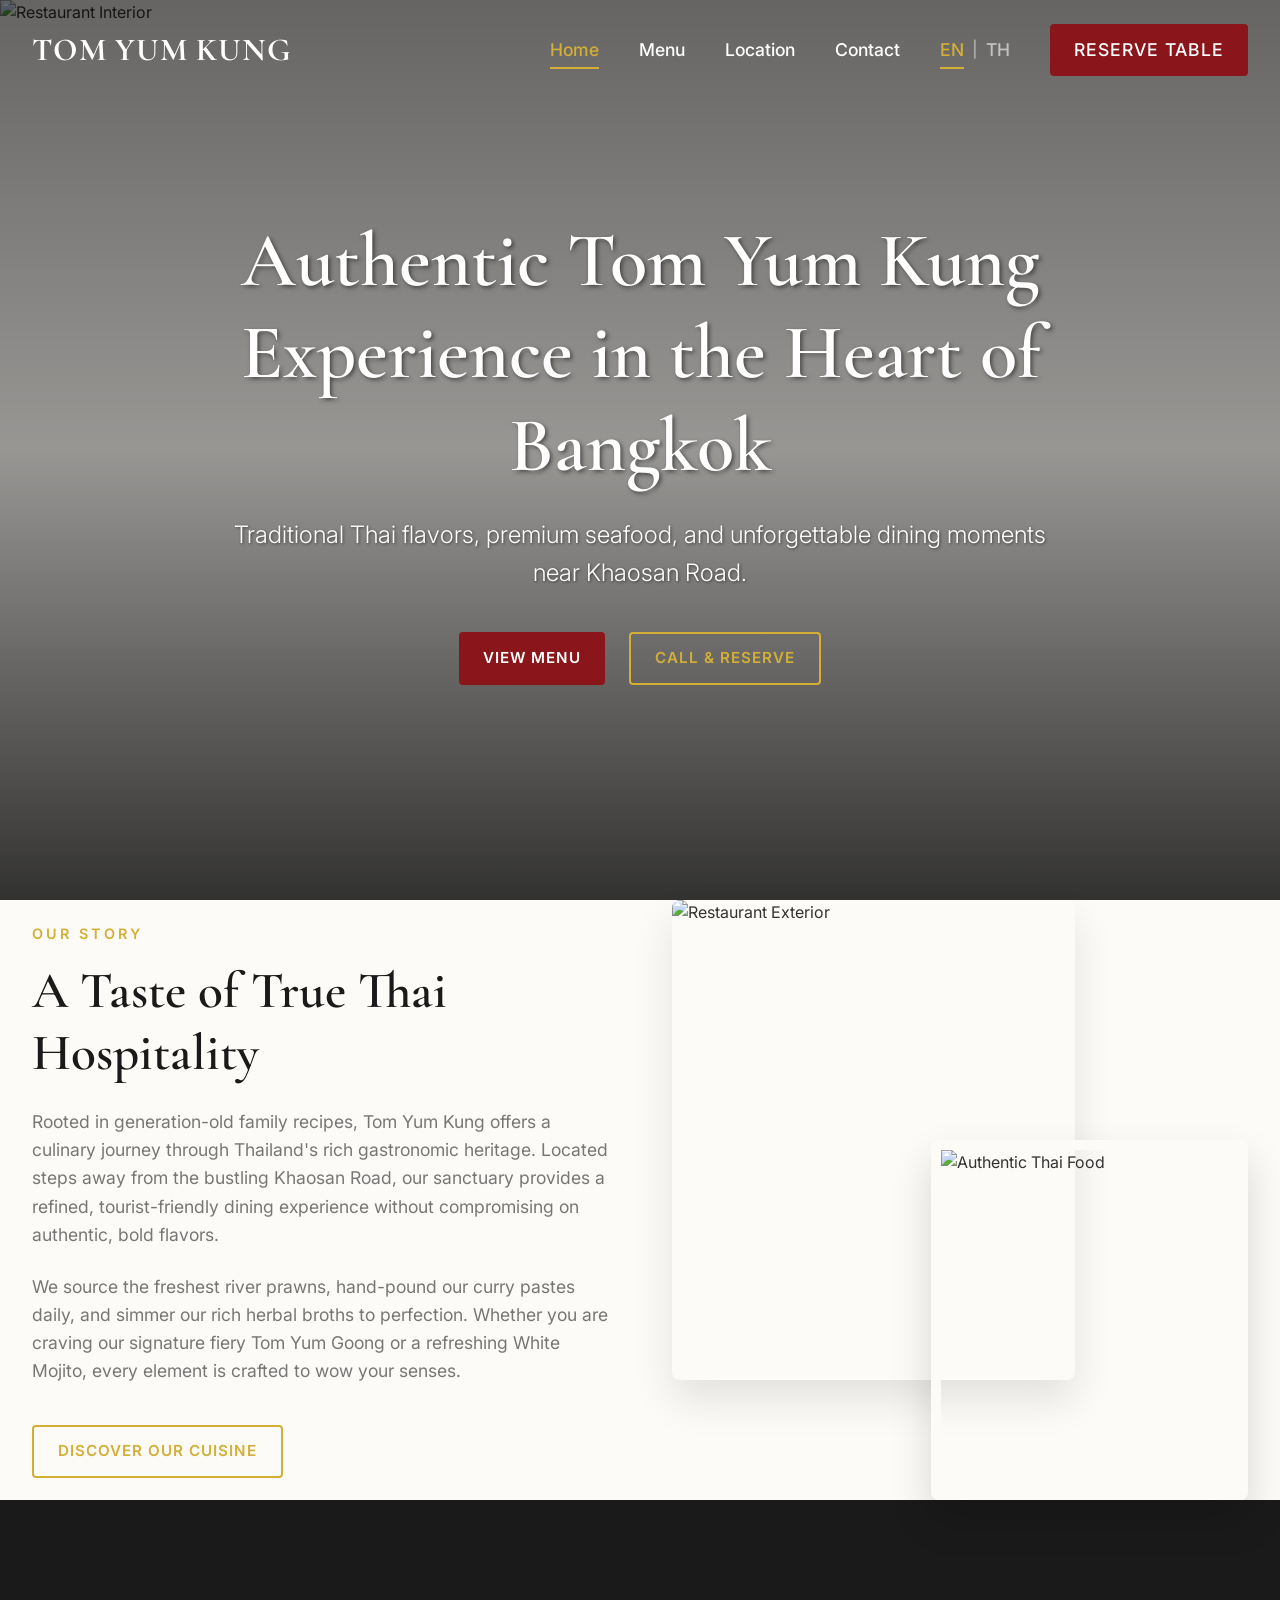
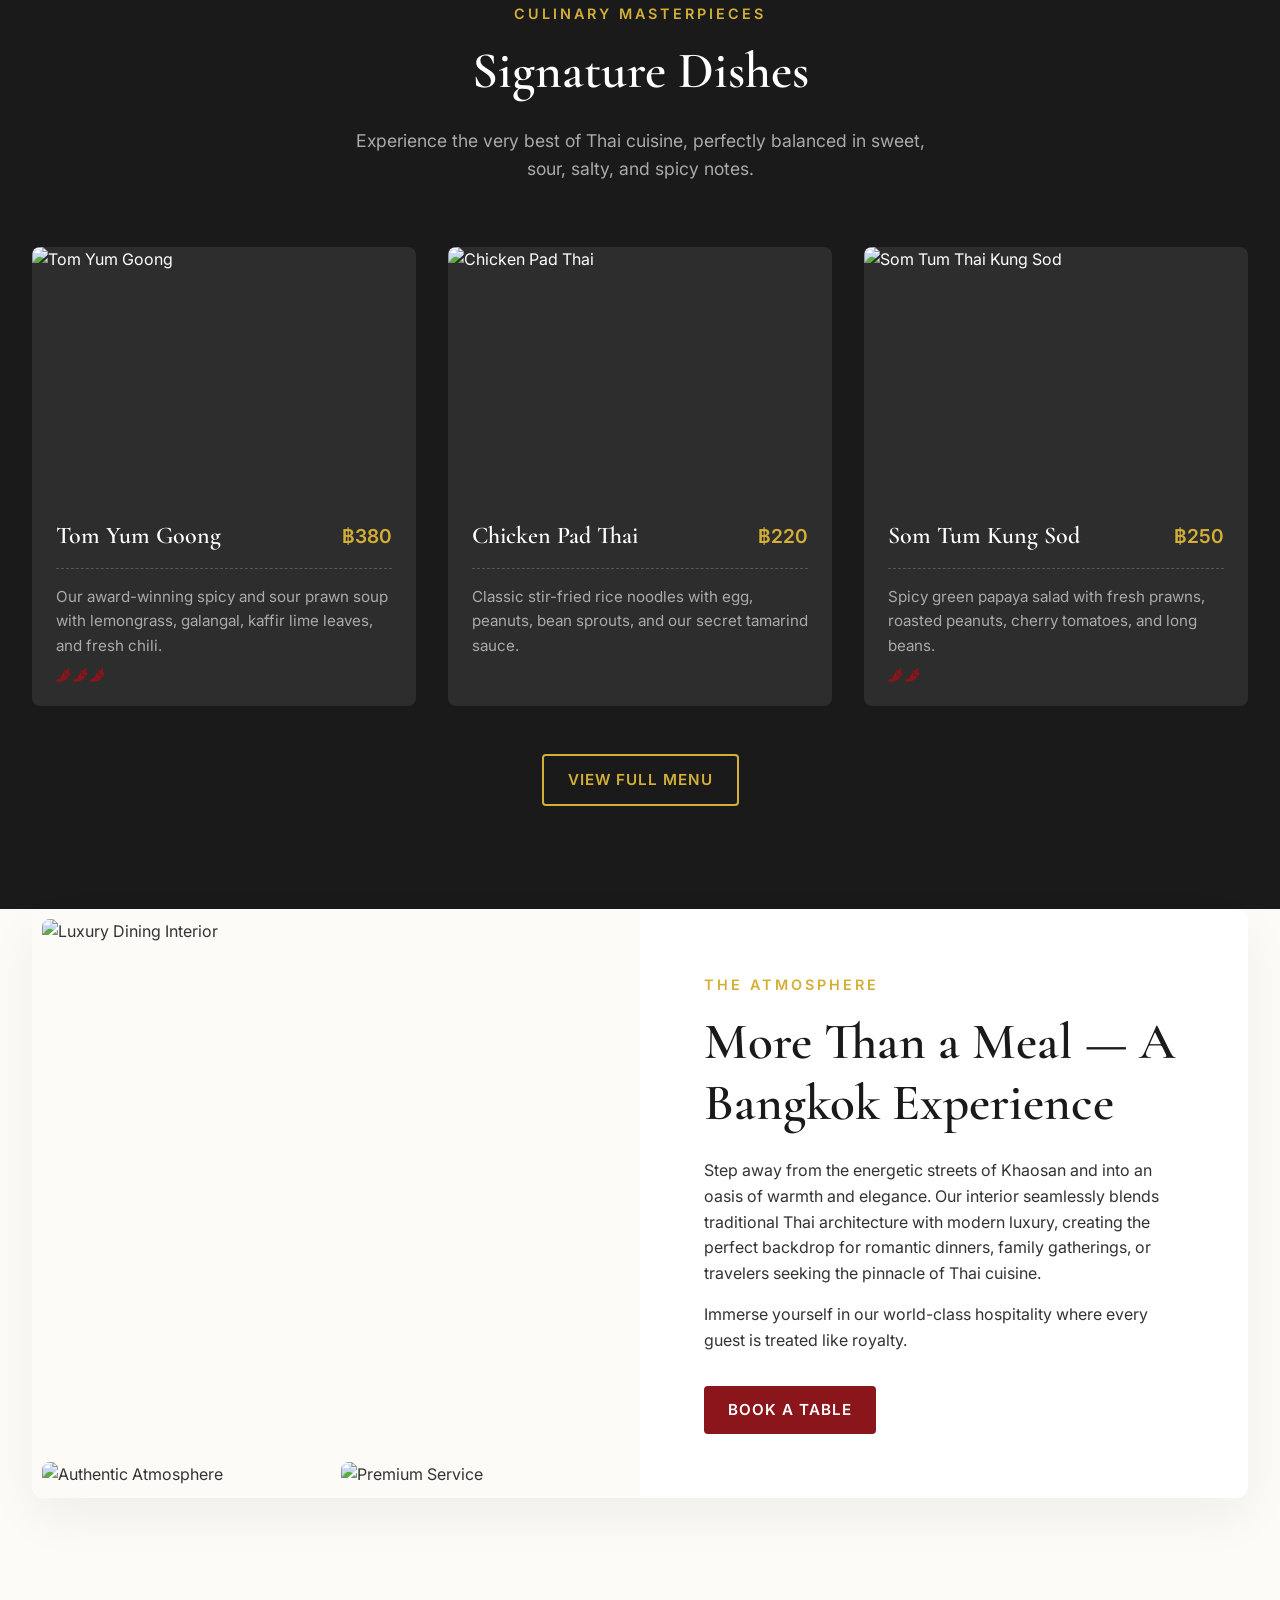
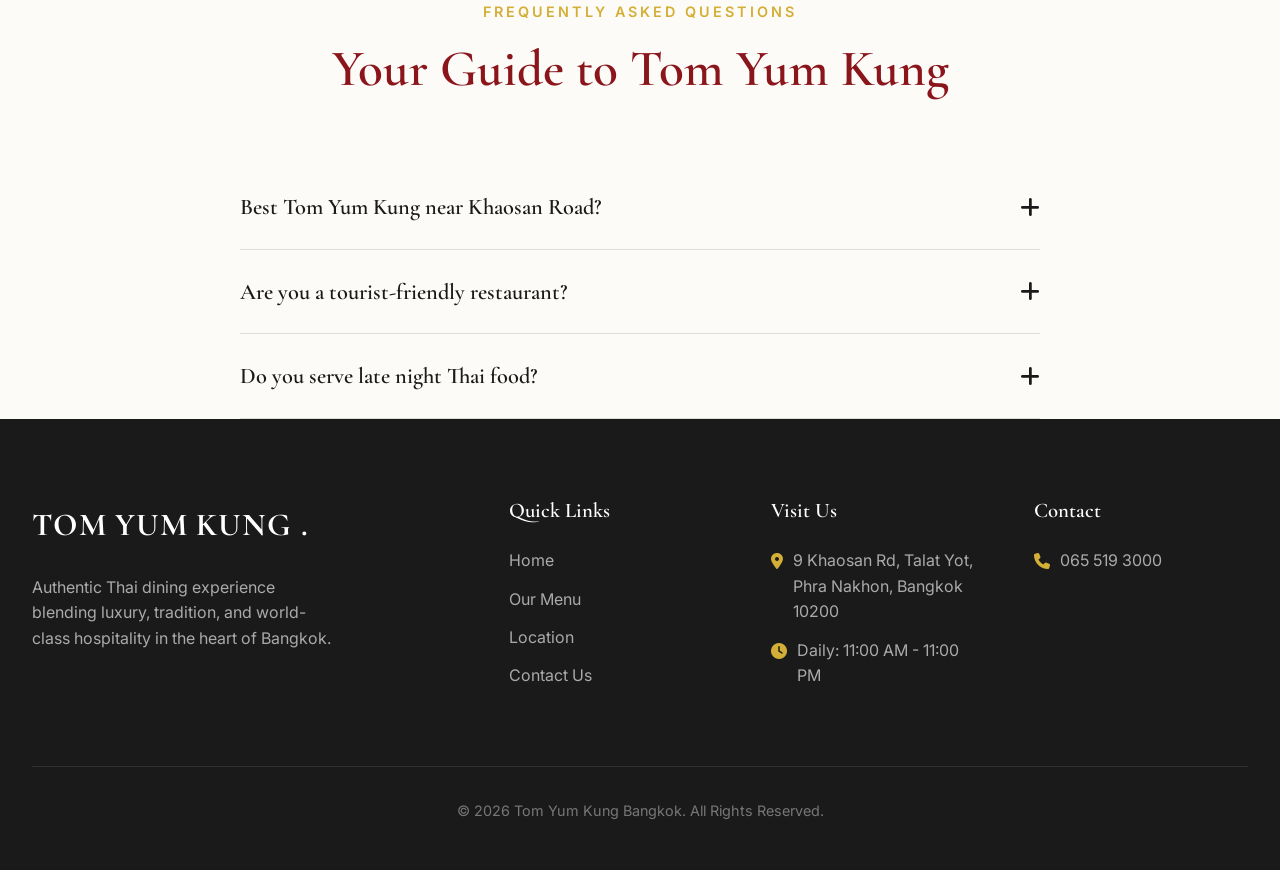
==== index.html @ 4aab727b "initial" ====
<!DOCTYPE html>
<html lang="en">

<head>
    <meta charset="UTF-8">
    <meta name="viewport" content="width=device-width, initial-scale=1.0">
    <title>Tom Yum Kung Bangkok | Authentic Thai Restaurant near Khaosan</title>

    <!-- SEO Meta Tags -->
    <meta name="description"
        content="Experience authentic Thai flavors, premium seafood, and unforgettable dining moments near Khaosan Road, Bangkok. Best Tom Yum Goong in the heart of the city.">
    <meta name="keywords"
        content="Tom Yum Kung, Thai restaurant, Khaosan Road, Bangkok dining, authentic Thai food, best Tom Yum soup, seafood restaurant Bangkok">
    <meta name="robots" content="index, follow">
    <link rel="canonical" href="https://tomyumkungbkk.com/">
    <link rel="alternate" hreflang="en" href="https://tomyumkungbkk.com/">
    <link rel="alternate" hreflang="th" href="https://tomyumkungbkk.com/th/">

    <!-- Open Graph Tags -->
    <meta property="og:title" content="Tom Yum Kung Bangkok | Authentic Thai Restaurant">
    <meta property="og:description"
        content="Traditional Thai flavors, premium seafood, and unforgettable dining moments near Khaosan Road.">
    <meta property="og:image"
        content="https://lh3.googleusercontent.com/gps-cs-s/APNQkAHY_BfcWSvx93effyZ-B5PFhx2uvMvtOytfC3iRCrjEWQWByF5vflPIwme6Ix5ZtMrBzGhJlByK2JXlKp0eoeG_Rx7WUen8Ckbr65H9xZ_6yvJjwzKOYEb6kdPGj8kAHxi8otur9A=w800-h600">
    <meta property="og:url" content="https://tomyumkungbkk.com/">
    <meta property="og:type" content="restaurant.restaurant">

    <!-- Fonts -->
    <link rel="preconnect" href="https://fonts.googleapis.com">
    <link rel="preconnect" href="https://fonts.gstatic.com" crossorigin>
    <link
        href="https://fonts.googleapis.com/css2?family=Cormorant+Garamond:wght@400;600;700&family=Inter:wght@300;400;500;600&display=swap"
        rel="stylesheet">

    <!-- Font Awesome -->
    <link rel="stylesheet" href="https://cdnjs.cloudflare.com/ajax/libs/font-awesome/6.4.0/css/all.min.css">

    <!-- CSS -->
    <link rel="stylesheet" href="style.css">

    <!-- JSON-LD Schema Markup -->
    <script type="application/ld+json">
    {
      "@context": "https://schema.org",
      "@type": "Restaurant",
      "name": "Tom Yum Kung Bangkok",
      "image": "https://lh3.googleusercontent.com/gps-cs-s/APNQkAHY_BfcWSvx93effyZ-B5PFhx2uvMvtOytfC3iRCrjEWQWByF5vflPIwme6Ix5ZtMrBzGhJlByK2JXlKp0eoeG_Rx7WUen8Ckbr65H9xZ_6yvJjwzKOYEb6kdPGj8kAHxi8otur9A=w800-h600",
      "@id": "https://tomyumkungbkk.com",
      "url": "https://tomyumkungbkk.com",
      "telephone": "0655193000",
      "address": {
        "@type": "PostalAddress",
        "streetAddress": "9 Khaosan Rd, Talat Yot",
        "addressLocality": "Phra Nakhon",
        "addressRegion": "Bangkok",
        "postalCode": "10200",
        "addressCountry": "TH"
      },
      "geo": {
        "@type": "GeoCoordinates",
        "latitude": 13.7588,
        "longitude": 100.4973
      },
      "openingHoursSpecification": {
        "@type": "OpeningHoursSpecification",
        "dayOfWeek": [
          "Monday", "Tuesday", "Wednesday", "Thursday", "Friday", "Saturday", "Sunday"
        ],
        "opens": "11:00",
        "closes": "23:00"
      },
      "menu": "https://tomyumkungbkk.com/menu.html",
      "servesCuisine": "Thai",
      "priceRange": "$$"
    }
    </script>
</head>

<body>

    <header>
        <div class="container nav-container">
            <a href="index.html" class="logo">
                TOM YUM KUNG
            </a>

            <nav class="nav-links">
                <a href="index.html" class="active">Home</a>
                <a href="menu.html">Menu</a>
                <a href="location.html">Location</a>
                <a href="contact.html">Contact</a>

                <div class="lang-switcher">
                    <a href="index.html" class="active">EN</a>
                    <span>|</span>
                    <a href="th/index.html">TH</a>
                </div>

                <a href="contact.html" class="btn btn-primary">Reserve Table</a>
            </nav>

            <button class="hamburger" aria-label="Menu">
                <span></span>
                <span></span>
                <span></span>
            </button>
        </div>
    </header>

    <main>
        <!-- Hero Section -->
        <section class="hero">
            <div class="hero-bg">

                <img src="https://lh3.googleusercontent.com/gps-cs-s/APNQkAF5dA8XAdF2LeiqJli_T01XKoDEuQOEzK5LX2D9APBM_XZx88RUy1uAjtkHr7yxowzIC-_PkKWIHTIB-wvxYAMKtz9FRegUC735QvVk1SkqPoxbr0ssq5NGXjYPOCnAXUgGq_wfhpfDvMKn=s676-k-no"
                    alt="Restaurant Interior">
                <!-- <video autoplay muted loop playsinline>
                    <source
                        src="https://rr3---sn-2o4wg5-5q.googlevideo.com/videoplayback?expire=1776962876&ei=HDHqaaOIAdTbp-oPtN-s6Q8&ip=103.166.103.229&id=354cde3553559f19&itag=18&source=picasa&begin=0&requiressl=yes&xpc=Eghoy-b0JXoBAQ==&met=1776955676,&mh=Qj&mm=32&mn=sn-2o4wg5-5q&ms=su&mv=m&mvi=3&pl=24&rms=su,su&sc=yes&susc=ph&app=fife&ic=945&pcm2=yes&mime=video/mp4&vprv=1&prv=1&rqh=1&dur=30.232&lmt=1576746960028458&mt=1776955278&cpn=SB0UygfKzCkRJfJp&sparams=expire,ei,ip,id,itag,source,requiressl,xpc,susc,app,ic,pcm2,mime,vprv,prv,rqh,dur,lmt&sig=AHEqNM4wRQIgIPYaptro2yEqwD64FxT6vhMQCw6GDJtfYTuHkhyxjP4CIQCtzxxVFIguWtxbWMadU7soCedoUBgd5clxJPuyfEYW1g==&lsparams=met,mh,mm,mn,ms,mv,mvi,pl,rms,sc&lsig=APaTxxMwRgIhALBOvxIWKD66F1jFMs9rFNhFK_DD9Obd5xXI1San7nZjAiEA5qYBV5oDRaPphjJJHN0qNFt3zx4g9SAdy019y-QTfNk="
                        type="video/mp4">
                    <img src="https://lh3.googleusercontent.com/gps-cs-s/APNQkAF7d1HnHsdicL--EMY8KLz2ui0laLsf0VmOw7QBeb0x3D720t-rrRfnw6jcpFjiKTaaPZ2Rrq-IzLQlJO1MFIT-xcIoIX1OgfCWC6j8gjXiiTAB7RJ4o8QVOg4b1AaolteygJbiY3phhRTj=s1016-k-no"
                        alt="Restaurant Interior">
                </video> -->
            </div>

            <div class="hero-content">
                <h1>Authentic Tom Yum Kung Experience in the Heart of Bangkok</h1>
                <p>Traditional Thai flavors, premium seafood, and unforgettable dining moments near Khaosan Road.</p>
                <div class="hero-btns">
                    <a href="menu.html" class="btn btn-primary">View Menu</a>
                    <a href="contact.html" class="btn btn-outline">Call & Reserve</a>
                </div>
            </div>
        </section>

        <!-- About Section -->
        <section class="container">
            <div class="about-grid fade-in-scroll">
                <div class="about-content">
                    <span class="subtitle">Our Story</span>
                    <h2>A Taste of True Thai Hospitality</h2>
                    <p>Rooted in generation-old family recipes, Tom Yum Kung offers a culinary journey through
                        Thailand's rich gastronomic heritage. Located steps away from the bustling Khaosan Road, our
                        sanctuary provides a refined, tourist-friendly dining experience without compromising on
                        authentic, bold flavors.</p>
                    <p>We source the freshest river prawns, hand-pound our curry pastes daily, and simmer our rich
                        herbal broths to perfection. Whether you are craving our signature fiery Tom Yum Goong or a
                        refreshing White Mojito, every element is crafted to wow your senses.</p>
                    <a href="menu.html" class="btn btn-outline" style="margin-top: 1rem;">Discover Our Cuisine</a>
                </div>
                <div class="about-images">
                    <img src="https://lh3.googleusercontent.com/gps-cs-s/APNQkAHY_BfcWSvx93effyZ-B5PFhx2uvMvtOytfC3iRCrjEWQWByF5vflPIwme6Ix5ZtMrBzGhJlByK2JXlKp0eoeG_Rx7WUen8Ckbr65H9xZ_6yvJjwzKOYEb6kdPGj8kAHxi8otur9A=s800"
                        alt="Restaurant Exterior" class="about-img-1" loading="lazy">
                    <img src="https://lh3.googleusercontent.com/gps-cs-s/APNQkAF3v1AsjE3e4ZjxJYgojlOKNCBNBt6Xu_vaJ16-5W2EtjGA_YjIyAM1pPSiIx8FnLvyWDycbYmk4zxfWi4jP87wMdiYFDx_z7R8HdOzjjz8xby0A8TvnsHz1apVJpgp0FRIl7Zww9aaskj5=s676-k-no"
                        alt="Authentic Thai Food" class="about-img-2" loading="lazy">
                </div>
            </div>
        </section>

        <!-- Signature Dishes -->
        <section class="bg-dark">
            <div class="container">
                <div class="section-header fade-in-scroll">
                    <span class="subtitle">Culinary Masterpieces</span>
                    <h2>Signature Dishes</h2>
                    <p>Experience the very best of Thai cuisine, perfectly balanced in sweet, sour, salty, and spicy
                        notes.</p>
                </div>

                <div class="menu-slider fade-in-scroll">
                    <!-- Dish 1 -->
                    <div class="dish-card">
                        <img src="https://lh3.googleusercontent.com/gps-cs-s/APNQkAGyniSiLU_oSF5fMEqs9p7_RbKM81nndBrYzBq-egpffAJdEW7tn-OTWt_bZS3xEg81oLe2rBO6mp_yvLxk9j4wcJfEZgxyynuNuu04IGJ3YUiNdxnbJLHwwYpyZcMbHYGDJFahyg=w500"
                            alt="Tom Yum Goong" class="dish-img" loading="lazy">
                        <div class="dish-info">
                            <div class="dish-header">
                                <h3 class="dish-title">Tom Yum Goong</h3>
                                <span class="dish-price">฿380</span>
                            </div>
                            <p class="dish-desc">Our award-winning spicy and sour prawn soup with lemongrass, galangal,
                                kaffir lime leaves, and fresh chili.</p>
                            <div class="spice-level">
                                <i class="fa-solid fa-pepper-hot chili"></i>
                                <i class="fa-solid fa-pepper-hot chili"></i>
                                <i class="fa-solid fa-pepper-hot chili"></i>
                            </div>
                        </div>
                    </div>

                    <!-- Dish 2 -->
                    <div class="dish-card">
                        <img src="https://lh3.googleusercontent.com/gpms-cs-s/ABJJf53I7oTZ3tWvnJMs69tqQjfewf_AC9Sth8L40wm6MF3tQqvBLgzQc0VE2YrOIa0ja_J2llAipA3CHARR-x6CM4ktdklmtllamJvr2OYJItj97ob1LtdOmtwGUNuL4l5-gQuv5eX8Ig=w500"
                            alt="Chicken Pad Thai" class="dish-img" loading="lazy">
                        <div class="dish-info">
                            <div class="dish-header">
                                <h3 class="dish-title">Chicken Pad Thai</h3>
                                <span class="dish-price">฿220</span>
                            </div>
                            <p class="dish-desc">Classic stir-fried rice noodles with egg, peanuts, bean sprouts, and
                                our secret tamarind sauce.</p>
                        </div>
                    </div>

                    <!-- Dish 3 -->
                    <div class="dish-card">
                        <img src="https://lh3.googleusercontent.com/gpms-cs-s/ABJJf50JvG-Ls6yTKoeHtdynG_OMfHZfTnPP0KOSjldlESZ-070tOirEDit1cjE7egPSPuxCA_TwFh7HO8IJMjLIYUnTFjFxpuG8Yuufjo053mzN3ek-yeDiWRM5xSotgROMtTCf_VO_=w500"
                            alt="Som Tum Thai Kung Sod" class="dish-img" loading="lazy">
                        <div class="dish-info">
                            <div class="dish-header">
                                <h3 class="dish-title">Som Tum Kung Sod</h3>
                                <span class="dish-price">฿250</span>
                            </div>
                            <p class="dish-desc">Spicy green papaya salad with fresh prawns, roasted peanuts, cherry
                                tomatoes, and long beans.</p>
                            <div class="spice-level">
                                <i class="fa-solid fa-pepper-hot chili"></i>
                                <i class="fa-solid fa-pepper-hot chili"></i>
                            </div>
                        </div>
                    </div>
                </div>

                <div class="text-center" style="margin-top: 3rem; text-align: center;">
                    <a href="menu.html" class="btn btn-outline">View Full Menu</a>
                </div>
            </div>
        </section>

        <!-- Experience Section -->
        <section class="container">
            <div class="experience-grid fade-in-scroll">
                <div class="exp-images">
                    <img src="https://lh3.googleusercontent.com/gps-cs-s/APNQkAGdW4x4q4fgYoSEeCkGKQ8EazCz8ruM22qxezGaOMr79OvgNPbOBzov42mXq41Aar1ytHU22Aer1TzikFj2GM67wvZRMxVDIfEyiW9Lf5JLx6piJhS6CQqZPhfagRvFk5lt_kiT=s580-k-no"
                        alt="Luxury Dining Interior" loading="lazy">
                    <img src="https://lh3.googleusercontent.com/gps-cs-s/APNQkAF4bIzO9szZP1CHqwt30SWXUiYfvzVukSo3d6BMAfCBWCgovD8EuaWTMQVODMJnryhxQtXYGmRaKWD5-XyqubJr7EEChLZ6b36z4gZHHi72PORj7f0ByRBv-ioPvAU98P8tyjni3B2rhJ49=w400"
                        alt="Authentic Atmosphere" loading="lazy">
                    <img src="https://lh3.googleusercontent.com/geougc-cs/AMG9lESi1lS5QIbXrLW2NyLV_ASHbWe_rrW7FmOLpfogSQmahj-L7lklPPX_vDkJDvFWo_GU_JolUQGqEEPlhaRXNGhaVq08hmPs6-69IK-9yYeVzYpYtTI4gO-5pKMuxJ2BWnV-f0Aj4MUI2z8=w500"
                        alt="Premium Service" loading="lazy">
                </div>
                <div class="exp-content">
                    <span class="subtitle">The Atmosphere</span>
                    <h2>More Than a Meal — A Bangkok Experience</h2>
                    <p>Step away from the energetic streets of Khaosan and into an oasis of warmth and elegance. Our
                        interior seamlessly blends traditional Thai architecture with modern luxury, creating the
                        perfect backdrop for romantic dinners, family gatherings, or travelers seeking the pinnacle of
                        Thai cuisine.</p>
                    <p>Immerse yourself in our world-class hospitality where every guest is treated like royalty.</p>
                    <a href="contact.html" class="btn btn-primary"
                        style="align-self: flex-start; margin-top: 1rem;">Book a Table</a>
                </div>
            </div>
        </section>

        <!-- AEO / FAQ Section -->
        <section style="background: var(--bg); padding-bottom: var(--section-padding);">
            <div class="container">
                <div class="section-header fade-in-scroll">
                    <span class="subtitle">Frequently Asked Questions</span>
                    <h2>Your Guide to Tom Yum Kung</h2>
                </div>

                <div class="faq-section fade-in-scroll">
                    <div class="faq-item" itemscope itemprop="mainEntity" itemtype="https://schema.org/Question">
                        <div class="faq-question" itemprop="name">
                            Best Tom Yum Kung near Khaosan Road? <i class="fa-solid fa-plus"></i>
                        </div>
                        <div class="faq-answer" itemscope itemprop="acceptedAnswer"
                            itemtype="https://schema.org/Answer">
                            <div itemprop="text">Tom Yum Kung Bangkok is widely recognized as serving the best, most
                                authentic Tom Yum soup near Khaosan Road. We use fresh river prawns and a secret
                                house-made chili paste.</div>
                        </div>
                    </div>

                    <div class="faq-item" itemscope itemprop="mainEntity" itemtype="https://schema.org/Question">
                        <div class="faq-question" itemprop="name">
                            Are you a tourist-friendly restaurant? <i class="fa-solid fa-plus"></i>
                        </div>
                        <div class="faq-answer" itemscope itemprop="acceptedAnswer"
                            itemtype="https://schema.org/Answer">
                            <div itemprop="text">Absolutely! We pride ourselves on offering a luxury, English-speaking
                                environment. Our menus are in English and Thai, and our staff are well-trained to
                                explain dishes and adjust spice levels to your preference.</div>
                        </div>
                    </div>

                    <div class="faq-item" itemscope itemprop="mainEntity" itemtype="https://schema.org/Question">
                        <div class="faq-question" itemprop="name">
                            Do you serve late night Thai food? <i class="fa-solid fa-plus"></i>
                        </div>
                        <div class="faq-answer" itemscope itemprop="acceptedAnswer"
                            itemtype="https://schema.org/Answer">
                            <div itemprop="text">Yes, we are open until 11:00 PM daily, making us the perfect premium
                                dining spot for late-night cravings after exploring the vibrant nightlife of Khaosan
                                Road.</div>
                        </div>
                    </div>
                </div>
            </div>
        </section>

    </main>

    <footer>
        <div class="container">
            <div class="footer-grid">
                <div class="footer-about">
                    <div class="logo">TOM YUM KUNG<span>.</span></div>
                    <p>Authentic Thai dining experience blending luxury, tradition, and world-class hospitality in the
                        heart of Bangkok.</p>
                </div>

                <div class="footer-links-col">
                    <h3 class="footer-title">Quick Links</h3>
                    <ul class="footer-links">
                        <li><a href="index.html">Home</a></li>
                        <li><a href="menu.html">Our Menu</a></li>
                        <li><a href="location.html">Location</a></li>
                        <li><a href="contact.html">Contact Us</a></li>
                    </ul>
                </div>

                <div class="footer-contact">
                    <h3 class="footer-title">Visit Us</h3>
                    <p><i class="fa-solid fa-location-dot" style="color: var(--accent); margin-top: 5px;"></i> 9 Khaosan
                        Rd, Talat Yot, Phra Nakhon, Bangkok 10200</p>
                    <p><i class="fa-solid fa-clock" style="color: var(--accent); margin-top: 5px;"></i> Daily: 11:00 AM
                        - 11:00 PM</p>
                </div>

                <div class="footer-contact">
                    <h3 class="footer-title">Contact</h3>
                    <p><i class="fa-solid fa-phone" style="color: var(--accent); margin-top: 5px;"></i> <a
                            href="tel:0655193000">065 519 3000</a></p>
                </div>
            </div>

            <div class="footer-bottom">
                <p>&copy; 2026 Tom Yum Kung Bangkok. All Rights Reserved.</p>
            </div>
        </div>
    </footer>

    <script src="script.js"></script>
</body>

</html>
---- style.css ----
:root {
  --primary: #8A151B;
  /* Deep Red */
  --primary-dark: #610d12;
  --accent: #D4AF37;
  /* Gold */
  --accent-light: #F1D570;
  --secondary: #E67E22;
  /* Warm orange */
  --dark: #1A1A1A;
  /* Dark charcoal */
  --dark-light: #2D2D2D;
  --light: #FFFFFF;
  --bg: #FDFBF7;
  /* Warm off-white */
  --text: #333333;
  --text-light: #777777;

  --font-heading: 'Cormorant Garamond', serif;
  --font-body: 'Outfit', 'Inter', sans-serif;

  --transition: all 0.3s cubic-bezier(0.25, 0.8, 0.25, 1);
  --section-padding: clamp(4rem, 8vw, 8rem) 0;
}

* {
  margin: 0;
  padding: 0;
  box-sizing: border-box;
}

html {
  scroll-behavior: smooth;
  font-size: 16px;
}

body {
  font-family: var(--font-body);
  color: var(--text);
  background-color: var(--bg);
  line-height: 1.6;
  overflow-x: hidden;
}

/* Typography */
h1,
h2,
h3,
h4,
h5,
h6 {
  font-family: var(--font-heading);
  color: var(--dark);
  font-weight: 600;
  line-height: 1.2;
}

h1 {
  font-size: clamp(3rem, 6vw, 5.5rem);
}

h2 {
  font-size: clamp(2.5rem, 4vw, 4rem);
  margin-bottom: 1.5rem;
  position: relative;
}

h3 {
  font-size: clamp(1.8rem, 3vw, 2.5rem);
}

p {
  margin-bottom: 1rem;
}

a {
  text-decoration: none;
  color: inherit;
}

img {
  max-width: 100%;
  height: auto;
  display: block;
}

/* Layout */
.container {
  width: 100%;
  max-width: 1400px;
  margin: 0 auto;
  padding: 0 2rem;
}

section {
  padding: var(--section-padding);
}

/* Header & Nav */
header {
  position: fixed;
  top: 0;
  left: 0;
  width: 100%;
  z-index: 1000;
  transition: var(--transition);
  background: transparent;
  padding: 1.5rem 0;
}

header.scrolled {
  background: rgba(26, 26, 26, 0.95);
  backdrop-filter: blur(10px);
  padding: 1rem 0;
  box-shadow: 0 4px 30px rgba(0, 0, 0, 0.1);
}

.nav-container {
  display: flex;
  justify-content: space-between;
  align-items: center;
}

.logo {
  font-family: var(--font-heading);
  font-size: 2rem;
  color: var(--light);
  font-weight: 700;
  letter-spacing: 1px;
  display: flex;
  align-items: center;
  gap: 10px;
}

.nav-links {
  display: flex;
  gap: 2.5rem;
  align-items: center;
}

.nav-links a {
  color: var(--light);
  font-weight: 500;
  font-size: 1.1rem;
  transition: var(--transition);
  position: relative;
}

.nav-links a:not(.btn)::after {
  content: '';
  position: absolute;
  width: 0;
  height: 2px;
  bottom: -5px;
  left: 0;
  background-color: var(--accent);
  transition: var(--transition);
}

.nav-links a:not(.btn):hover::after,
.nav-links a.active:not(.btn)::after {
  width: 100%;
}

.nav-links a:hover,
.nav-links a.active {
  color: var(--accent);
}

/* Language Switcher */
.lang-switcher {
  display: flex;
  gap: 0.5rem;
  align-items: center;
  color: var(--light);
  font-weight: 600;
}

.lang-switcher a {
  color: rgba(255, 255, 255, 0.6);
}

.lang-switcher a.active {
  color: var(--accent);
}

.lang-switcher span {
  color: rgba(255, 255, 255, 0.4);
}

/* Buttons */
.btn {
  display: inline-flex;
  align-items: center;
  justify-content: center;
  padding: 0.75rem 1.5rem;
  font-family: var(--font-body);
  font-weight: 600;
  text-transform: uppercase;
  letter-spacing: 1px;
  border-radius: 4px;
  transition: var(--transition);
  cursor: pointer;
  border: none;
  font-size: 0.95rem;
}

.btn-primary {
  background-color: var(--primary);
  color: var(--light) !important;
}

.btn-primary:hover {
  background-color: var(--primary-dark);
  transform: translateY(-2px);
  box-shadow: 0 10px 20px rgba(138, 21, 27, 0.3);
}

.btn-accent {
  background-color: var(--accent);
  color: var(--dark) !important;
}

.btn-accent:hover {
  background-color: var(--accent-light);
  transform: translateY(-2px);
  box-shadow: 0 10px 20px rgba(212, 175, 55, 0.3);
}

.btn-outline {
  background-color: transparent;
  border: 2px solid var(--accent);
  color: var(--accent) !important;
}

.btn-outline:hover {
  background-color: var(--accent);
  color: var(--dark) !important;
}

/* Hamburger */
.hamburger {
  display: none;
  cursor: pointer;
  background: transparent;
  border: none;
}

.hamburger span {
  display: block;
  width: 30px;
  height: 3px;
  background-color: var(--light);
  margin: 6px 0;
  transition: var(--transition);
}

header.scrolled .logo,
header.scrolled .hamburger span {
  color: var(--light);
}

/* Hero Section */
.hero {
  height: 100vh;
  min-height: 700px;
  position: relative;
  display: flex;
  align-items: center;
  justify-content: center;
  overflow: hidden;
  padding: 0;
}

.hero-bg {
  position: absolute;
  top: 0;
  left: 0;
  width: 100%;
  height: 100%;
  z-index: 0;
}

.hero-bg::after {
  content: '';
  position: absolute;
  top: 0;
  left: 0;
  width: 100%;
  height: 100%;
  background: linear-gradient(to bottom, rgba(0, 0, 0, 0.6) 0%, rgba(0, 0, 0, 0.4) 50%, rgba(0, 0, 0, 0.8) 100%);
}

.hero-bg img,
.hero-bg video {
  width: 100%;
  height: 100%;
  object-fit: cover;
}

.hero-content {
  position: relative;
  z-index: 1;
  text-align: center;
  color: var(--light);
  max-width: 900px;
  padding: 0 2rem;
}

.hero h1 {
  color: var(--light);
  margin-bottom: 1.5rem;
  text-shadow: 2px 2px 4px rgba(0, 0, 0, 0.5);
  opacity: 0;
  transform: translateY(30px);
  animation: fadeInUp 1s forwards 0.5s;
}

.hero p {
  font-size: clamp(1.1rem, 2vw, 1.5rem);
  margin-bottom: 2.5rem;
  text-shadow: 1px 1px 3px rgba(0, 0, 0, 0.5);
  font-weight: 300;
  opacity: 0;
  transform: translateY(30px);
  animation: fadeInUp 1s forwards 0.7s;
}

.hero-btns {
  display: flex;
  gap: 1.5rem;
  justify-content: center;
  opacity: 0;
  transform: translateY(30px);
  animation: fadeInUp 1s forwards 0.9s;
}

/* Animations */
@keyframes fadeInUp {
  to {
    opacity: 1;
    transform: translateY(0);
  }
}

.fade-in-scroll {
  opacity: 0;
  transform: translateY(40px);
  transition: opacity 0.8s ease-out, transform 0.8s ease-out;
}

.fade-in-scroll.visible {
  opacity: 1;
  transform: translateY(0);
}

/* Section Titles */
.section-header {
  text-align: center;
  margin-bottom: 4rem;
}

.section-header h2 {
  color: var(--primary);
}

.section-header p {
  color: var(--text-light);
  max-width: 600px;
  margin: 0 auto;
  font-size: 1.1rem;
}

.subtitle {
  display: block;
  font-family: var(--font-body);
  color: var(--accent);
  text-transform: uppercase;
  letter-spacing: 3px;
  font-size: 0.9rem;
  font-weight: 600;
  margin-bottom: 1rem;
}

/* About Section */
.about-grid {
  display: grid;
  grid-template-columns: 1fr 1fr;
  gap: 4rem;
  align-items: center;
}

.about-content h2 {
  margin-bottom: 1.5rem;
}

.about-content p {
  font-size: 1.1rem;
  color: var(--text-light);
  margin-bottom: 1.5rem;
}

.about-images {
  position: relative;
  height: 600px;
}

.about-img-1 {
  width: 70%;
  height: 80%;
  object-fit: cover;
  border-radius: 8px;
  position: absolute;
  top: 0;
  left: 0;
  box-shadow: 0 20px 40px rgba(0, 0, 0, 0.1);
}

.about-img-2 {
  width: 55%;
  height: 60%;
  object-fit: cover;
  border-radius: 8px;
  position: absolute;
  bottom: 0;
  right: 0;
  border: 10px solid var(--bg);
  box-shadow: 0 20px 40px rgba(0, 0, 0, 0.15);
}

/* Signature Dishes */
.bg-dark {
  background-color: var(--dark);
  color: var(--light);
}

.bg-dark h2 {
  color: var(--light);
}

.bg-dark .subtitle {
  color: var(--accent);
}

.bg-dark .section-header p {
  color: #aaaaaa;
}

.menu-slider {
  display: grid;
  grid-template-columns: repeat(auto-fit, minmax(300px, 1fr));
  gap: 2rem;
}

.dish-card {
  background: var(--dark-light);
  border-radius: 8px;
  overflow: hidden;
  transition: var(--transition);
  position: relative;
}

.dish-card:hover {
  transform: translateY(-10px);
  box-shadow: 0 20px 40px rgba(0, 0, 0, 0.4);
}

.dish-img {
  width: 100%;
  height: 250px;
  object-fit: cover;
  transition: transform 0.5s ease;
}

.dish-card:hover .dish-img {
  transform: scale(1.05);
}

.dish-info {
  padding: 1.5rem;
}

.dish-header {
  display: flex;
  justify-content: space-between;
  align-items: center;
  margin-bottom: 1rem;
  border-bottom: 1px dashed rgba(255, 255, 255, 0.2);
  padding-bottom: 1rem;
}

.dish-title {
  font-family: var(--font-heading);
  font-size: 1.5rem;
  color: var(--light);
}

.dish-price {
  color: var(--accent);
  font-weight: 600;
  font-size: 1.2rem;
}

.dish-desc {
  color: #aaaaaa;
  font-size: 0.95rem;
  margin-bottom: 0;
}

.spice-level {
  display: flex;
  gap: 3px;
  margin-top: 10px;
}

.chili {
  color: var(--primary);
  font-size: 14px;
}

/* Experience Section */
.experience-grid {
  display: grid;
  grid-template-columns: 1fr 1fr;
  gap: 0;
  background: var(--light);
  border-radius: 12px;
  overflow: hidden;
  box-shadow: 0 20px 50px rgba(0, 0, 0, 0.05);
}

.exp-content {
  padding: 4rem;
  display: flex;
  flex-direction: column;
  justify-content: center;
}

.exp-images {
  display: grid;
  grid-template-columns: 1fr 1fr;
  grid-template-rows: 1fr;
  gap: 10px;
  padding: 10px;
  background: var(--bg);
}

.exp-images img {
  width: 100%;
  height: 100%;
  object-fit: cover;
  border-radius: 8px;
}

.exp-images img:nth-child(1) {
  grid-column: 1 / 3;
  height: 250px;
}

/* Menu Page Styles */
.page-header {
  height: 50vh;
  min-height: 400px;
  display: flex;
  align-items: center;
  justify-content: center;
  text-align: center;
  position: relative;
  background-color: var(--dark);
  margin-bottom: 4rem;
}

.page-header-bg {
  position: absolute;
  top: 0;
  left: 0;
  width: 100%;
  height: 100%;
  object-fit: cover;
  opacity: 0.4;
}

.page-title {
  position: relative;
  z-index: 1;
}

.page-title h1 {
  color: var(--light);
  margin-bottom: 1rem;
}

.menu-categories {
  display: flex;
  justify-content: center;
  flex-wrap: wrap;
  gap: 1rem;
  margin-bottom: 4rem;
}

.menu-cat-btn {
  background: transparent;
  border: 1px solid #ddd;
  padding: 0.8rem 1.5rem;
  border-radius: 30px;
  font-family: var(--font-body);
  font-weight: 500;
  cursor: pointer;
  transition: var(--transition);
  color: var(--text);
}

.menu-cat-btn.active,
.menu-cat-btn:hover {
  background: var(--primary);
  color: var(--light);
  border-color: var(--primary);
}

.menu-section {
  margin-bottom: 5rem;
}

.menu-section-title {
  display: flex;
  align-items: center;
  gap: 1rem;
  margin-bottom: 2rem;
}

.menu-section-title::after {
  content: '';
  flex: 1;
  height: 1px;
  background: #ddd;
}

.menu-list {
  display: grid;
  grid-template-columns: repeat(auto-fit, minmax(400px, 1fr));
  gap: 2rem;
}

.menu-item {
  display: flex;
  gap: 1.5rem;
  align-items: center;
}

.menu-item-img {
  width: 100px;
  height: 100px;
  border-radius: 50%;
  object-fit: cover;
  flex-shrink: 0;
}

.menu-item-content {
  flex: 1;
}

.menu-item-header {
  display: flex;
  justify-content: space-between;
  align-items: baseline;
  margin-bottom: 0.5rem;
}

.menu-item-header h4 {
  font-size: 1.3rem;
  color: var(--dark);
}

.menu-item-price {
  font-family: var(--font-body);
  font-weight: 600;
  color: var(--primary);
}

.menu-item-desc {
  font-size: 0.9rem;
  color: var(--text-light);
}

/* Contact & Location */
.contact-grid {
  display: grid;
  grid-template-columns: 1fr 1fr;
  gap: 4rem;
}

.contact-info-box {
  background: var(--light);
  padding: 3rem;
  border-radius: 8px;
  box-shadow: 0 10px 30px rgba(0, 0, 0, 0.05);
  margin-bottom: 2rem;
}

.info-item {
  display: flex;
  gap: 1.5rem;
  margin-bottom: 2rem;
}

.info-icon {
  width: 50px;
  height: 50px;
  background: var(--primary);
  color: var(--light);
  border-radius: 50%;
  display: flex;
  align-items: center;
  justify-content: center;
  font-size: 1.5rem;
  flex-shrink: 0;
}

.info-text h4 {
  margin-bottom: 0.5rem;
  font-size: 1.2rem;
}

.contact-form {
  background: var(--light);
  padding: 3rem;
  border-radius: 8px;
  box-shadow: 0 10px 30px rgba(0, 0, 0, 0.05);
}

.form-group {
  margin-bottom: 1.5rem;
}

.form-control {
  width: 100%;
  padding: 1rem;
  border: 1px solid #ddd;
  border-radius: 4px;
  font-family: var(--font-body);
  font-size: 1rem;
  background: #f9f9f9;
  transition: var(--transition);
}

.form-control:focus {
  outline: none;
  border-color: var(--primary);
  background: var(--light);
}

textarea.form-control {
  min-height: 150px;
  resize: vertical;
}

.map-container {
  height: 500px;
  width: 100%;
  border-radius: 8px;
  overflow: hidden;
  box-shadow: 0 10px 30px rgba(0, 0, 0, 0.1);
}

/* FAQ Schema Section */
.faq-section {
  max-width: 800px;
  margin: 0 auto;
}

.faq-item {
  border-bottom: 1px solid #ddd;
  padding: 1.5rem 0;
}

.faq-question {
  font-family: var(--font-heading);
  font-size: 1.4rem;
  font-weight: 600;
  color: var(--dark);
  cursor: pointer;
  display: flex;
  justify-content: space-between;
  align-items: center;
}

.faq-answer {
  margin-top: 1rem;
  color: var(--text-light);
  display: none;
}

.faq-answer.open {
  display: block;
  animation: fadeIn 0.3s ease;
}

@keyframes fadeIn {
  from {
    opacity: 0;
  }

  to {
    opacity: 1;
  }
}

/* Footer */
footer {
  background-color: var(--dark);
  color: var(--light);
  padding: 5rem 0 2rem;
}

.footer-grid {
  display: grid;
  grid-template-columns: 2fr 1fr 1fr 1fr;
  gap: 3rem;
  margin-bottom: 4rem;
}

.footer-about .logo {
  margin-bottom: 1.5rem;
}

.footer-about p {
  color: #aaaaaa;
  max-width: 300px;
}

.footer-title {
  font-family: var(--font-heading);
  font-size: 1.3rem;
  margin-bottom: 1.5rem;
  color: var(--light);
}

.footer-links {
  list-style: none;
}

.footer-links li {
  margin-bottom: 0.8rem;
}

.footer-links a {
  color: #aaaaaa;
  transition: var(--transition);
}

.footer-links a:hover {
  color: var(--accent);
  padding-left: 5px;
}

.footer-contact p {
  color: #aaaaaa;
  margin-bottom: 0.8rem;
  display: flex;
  align-items: flex-start;
  gap: 10px;
}

.social-links {
  display: flex;
  gap: 1rem;
  margin-top: 1.5rem;
}

.social-links a {
  width: 40px;
  height: 40px;
  background: rgba(255, 255, 255, 0.1);
  display: flex;
  align-items: center;
  justify-content: center;
  border-radius: 50%;
  color: var(--light);
  transition: var(--transition);
}

.social-links a:hover {
  background: var(--accent);
  color: var(--dark);
  transform: translateY(-3px);
}

.footer-bottom {
  text-align: center;
  padding-top: 2rem;
  border-top: 1px solid rgba(255, 255, 255, 0.1);
  color: #777;
  font-size: 0.9rem;
}

/* Responsive */
@media (max-width: 1024px) {

  .about-grid,
  .experience-grid,
  .contact-grid {
    grid-template-columns: 1fr;
  }

  .about-images {
    height: 500px;
    margin-top: 3rem;
  }

  .footer-grid {
    grid-template-columns: 1fr 1fr;
  }
}

@media (max-width: 768px) {
  .container {
    padding: 0 1rem;
  }

  .hamburger {
    display: block;
    z-index: 1000;
    position: relative;
  }

  .nav-links {
    position: fixed;
    top: 0;
    right: -100%;
    width: 80%;
    max-width: 400px;
    height: 100vh;
    background: var(--dark);
    flex-direction: column;
    justify-content: center;
    gap: 2rem;
    transition: var(--transition);
    z-index: 999;
    box-shadow: -10px 0 30px rgba(0, 0, 0, 0.5);
  }

  .nav-links.active {
    right: 0;
  }

  .nav-links a {
    font-size: 1.5rem;
    margin: 0;
  }

  .hero-btns {
    flex-direction: column;
  }

  .footer-grid {
    grid-template-columns: 1fr;
  }

  .menu-list {
    grid-template-columns: 1fr;
  }

  .exp-content {
    padding: 2rem;
  }
}
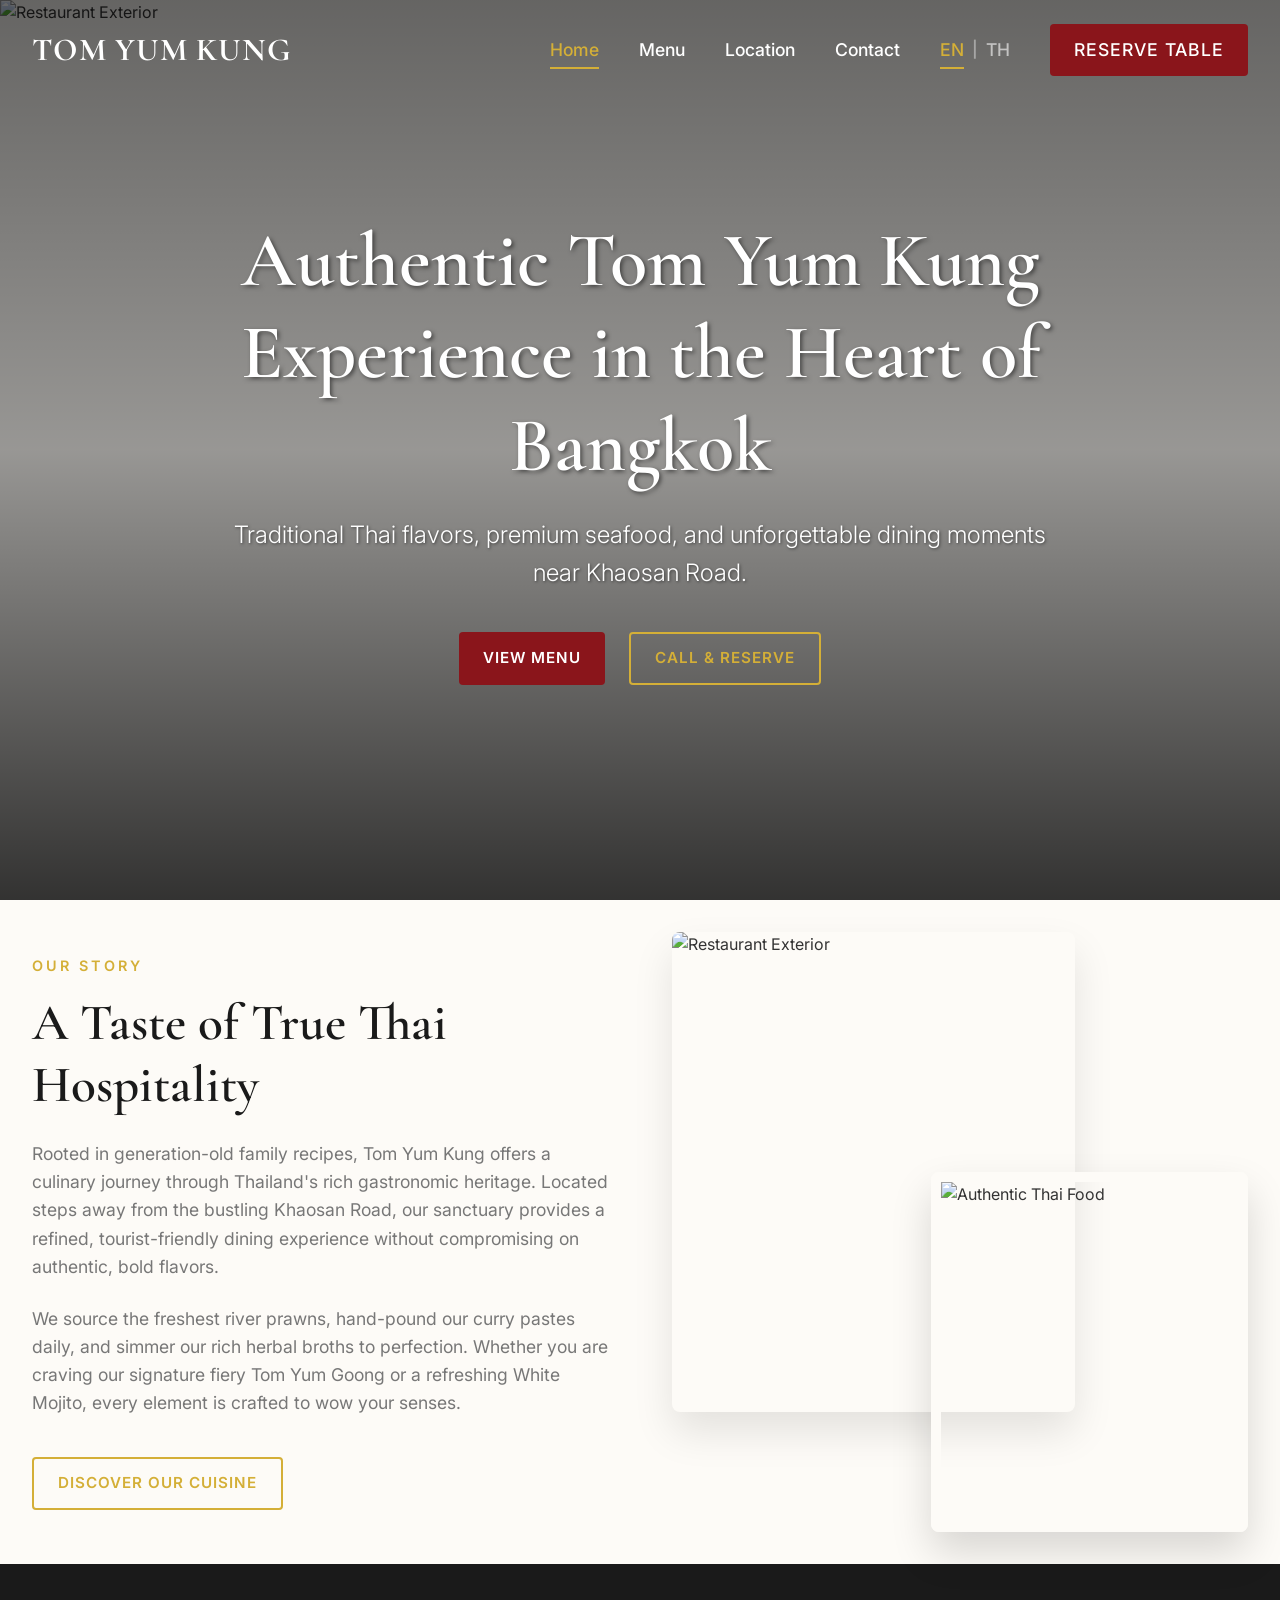
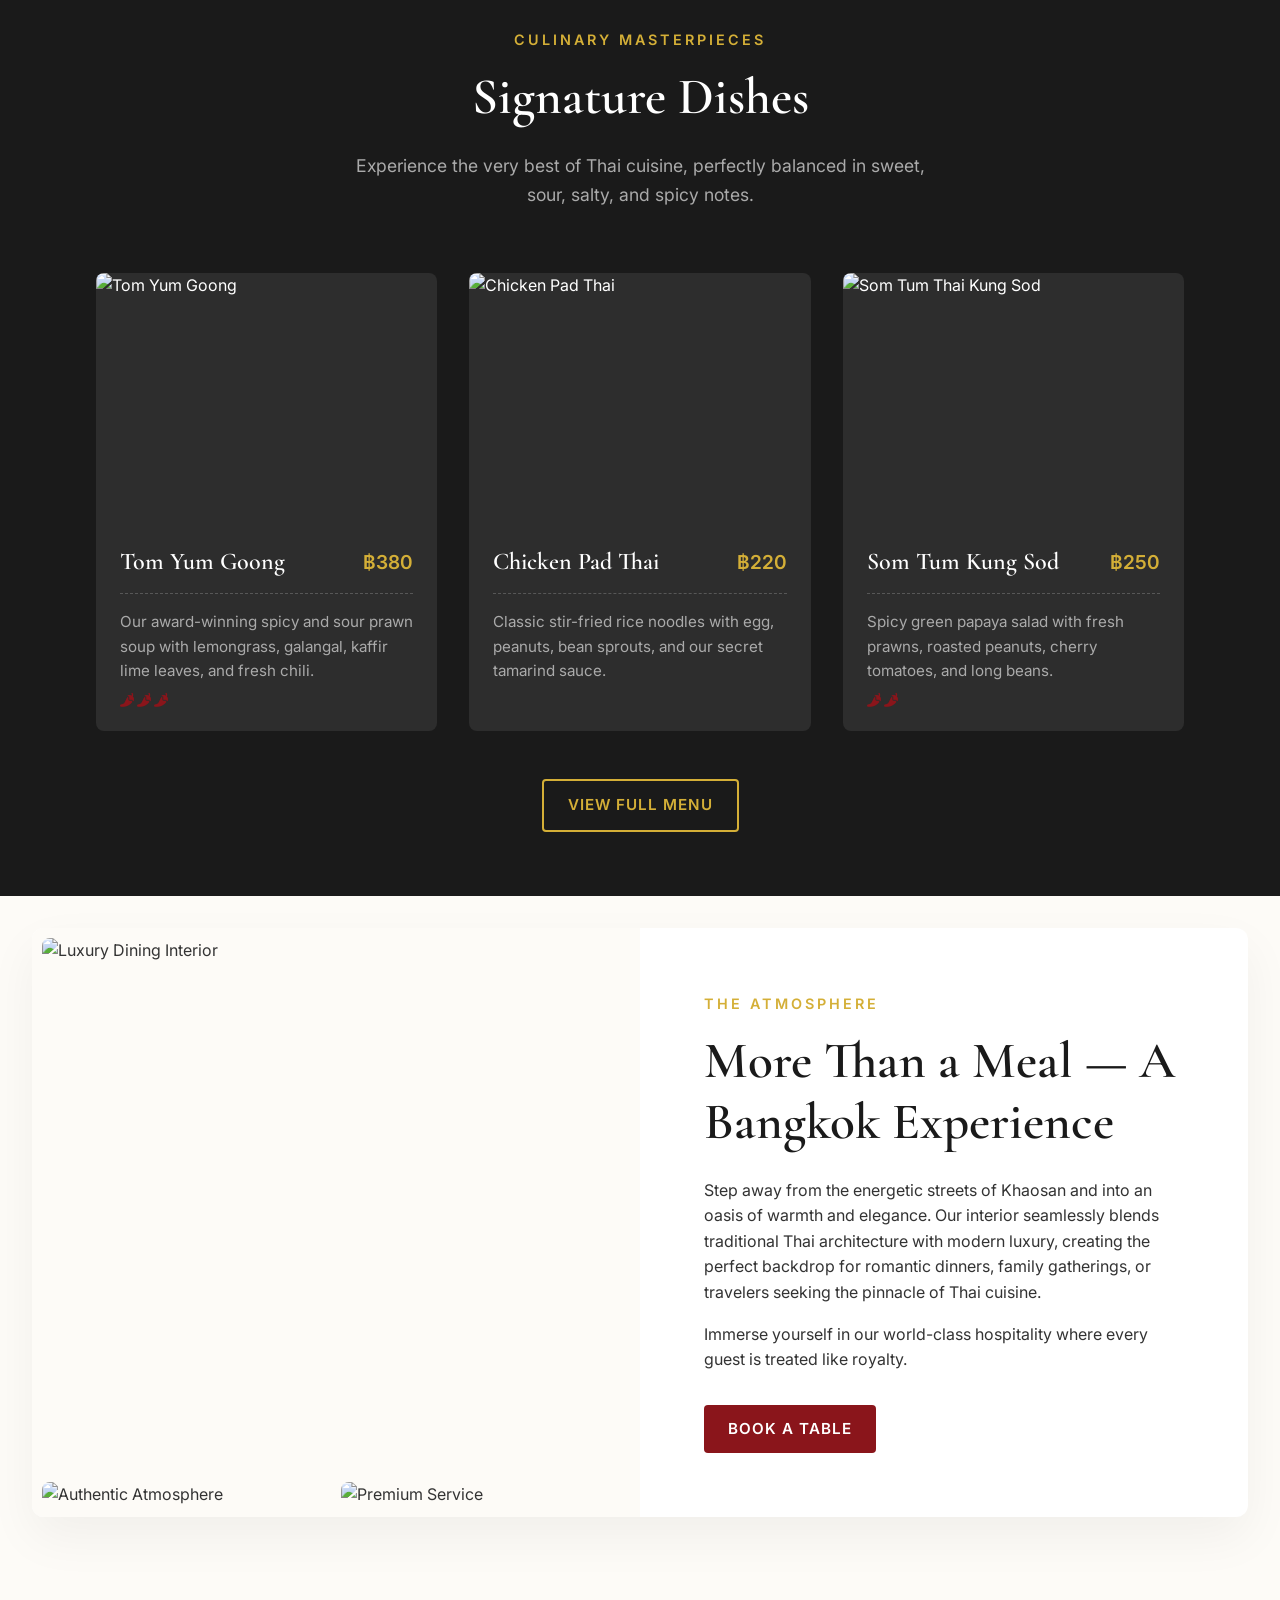
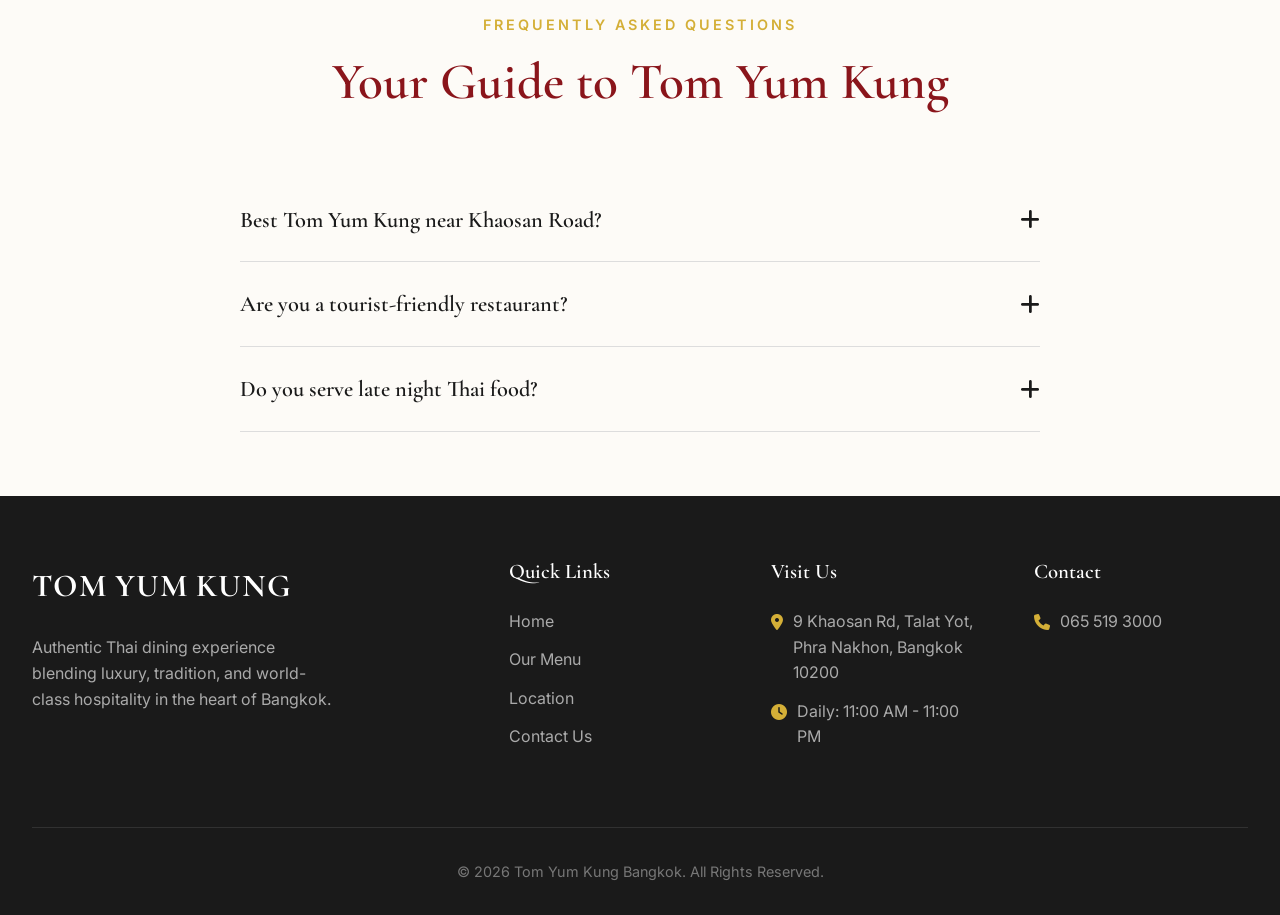
==== commit 3790cc8c: "changes" ====
--- a/index.html
+++ b/index.html
@@ -5,6 +5,8 @@
     <meta charset="UTF-8">
     <meta name="viewport" content="width=device-width, initial-scale=1.0">
     <title>Tom Yum Kung Bangkok | Authentic Thai Restaurant near Khaosan</title>
+    <link rel="icon" type="image/svg+xml"
+        href="data:image/svg+xml,%3Csvg xmlns='http://www.w3.org/2000/svg' viewBox='0 0 100 100'%3E%3Cpath d='M15 55 C15 95 85 95 85 55 Z' fill='%23D4AF37' stroke='%23111' stroke-width='4'/%3E%3Cellipse cx='50' cy='55' rx='35' ry='10' fill='%23D4AF37' stroke='%23111' stroke-width='4'/%3E%3Cpath d='M35 40 Q25 20 40 5 M65 40 Q75 20 60 5' stroke='%23D4AF37' stroke-width='6' fill='none' stroke-linecap='round'/%3E%3C/svg%3E">
 
     <!-- SEO Meta Tags -->
     <meta name="description"
@@ -113,7 +115,9 @@
             <div class="hero-bg">
 
                 <img src="https://lh3.googleusercontent.com/gps-cs-s/APNQkAF5dA8XAdF2LeiqJli_T01XKoDEuQOEzK5LX2D9APBM_XZx88RUy1uAjtkHr7yxowzIC-_PkKWIHTIB-wvxYAMKtz9FRegUC735QvVk1SkqPoxbr0ssq5NGXjYPOCnAXUgGq_wfhpfDvMKn=s676-k-no"
-                    alt="Restaurant Interior">
+                    alt="Restaurant Exterior">
+                <!-- <img src="https://lh3.googleusercontent.com/gps-cs-s/APNQkAE4bhMycmxjqlODSpHsAv89T3oJnLG9sOtNlcIQD_Tfl9VQP9E2wS_m2O_015-FpKV0eIHGn2fnxXGu_Wz5NemMT14ZQlfLrAPdOjMKuU_YTktuW1AZtL_7bnZ6kedHYTOXl7d-s-RwxHTW=s773-k-no"
+                    alt="Restaurant Exterior"> -->
                 <!-- <video autoplay muted loop playsinline>
                     <source
                         src="https://rr3---sn-2o4wg5-5q.googlevideo.com/videoplayback?expire=1776962876&ei=HDHqaaOIAdTbp-oPtN-s6Q8&ip=103.166.103.229&id=354cde3553559f19&itag=18&source=picasa&begin=0&requiressl=yes&xpc=Eghoy-b0JXoBAQ==&met=1776955676,&mh=Qj&mm=32&mn=sn-2o4wg5-5q&ms=su&mv=m&mvi=3&pl=24&rms=su,su&sc=yes&susc=ph&app=fife&ic=945&pcm2=yes&mime=video/mp4&vprv=1&prv=1&rqh=1&dur=30.232&lmt=1576746960028458&mt=1776955278&cpn=SB0UygfKzCkRJfJp&sparams=expire,ei,ip,id,itag,source,requiressl,xpc,susc,app,ic,pcm2,mime,vprv,prv,rqh,dur,lmt&sig=AHEqNM4wRQIgIPYaptro2yEqwD64FxT6vhMQCw6GDJtfYTuHkhyxjP4CIQCtzxxVFIguWtxbWMadU7soCedoUBgd5clxJPuyfEYW1g==&lsparams=met,mh,mm,mn,ms,mv,mvi,pl,rms,sc&lsig=APaTxxMwRgIhALBOvxIWKD66F1jFMs9rFNhFK_DD9Obd5xXI1San7nZjAiEA5qYBV5oDRaPphjJJHN0qNFt3zx4g9SAdy019y-QTfNk="
@@ -134,7 +138,7 @@
         </section>
 
         <!-- About Section -->
-        <section class="container">
+        <section class="container about-section">
             <div class="about-grid fade-in-scroll">
                 <div class="about-content">
                     <span class="subtitle">Our Story</span>
@@ -227,7 +231,7 @@
         </section>
 
         <!-- Experience Section -->
-        <section class="container">
+        <section class="container exp-section">
             <div class="experience-grid fade-in-scroll">
                 <div class="exp-images">
                     <img src="https://lh3.googleusercontent.com/gps-cs-s/APNQkAGdW4x4q4fgYoSEeCkGKQ8EazCz8ruM22qxezGaOMr79OvgNPbOBzov42mXq41Aar1ytHU22Aer1TzikFj2GM67wvZRMxVDIfEyiW9Lf5JLx6piJhS6CQqZPhfagRvFk5lt_kiT=s580-k-no"
@@ -252,7 +256,7 @@
         </section>
 
         <!-- AEO / FAQ Section -->
-        <section style="background: var(--bg); padding-bottom: var(--section-padding);">
+        <section style="background: var(--bg);">
             <div class="container">
                 <div class="section-header fade-in-scroll">
                     <span class="subtitle">Frequently Asked Questions</span>
@@ -305,7 +309,7 @@
         <div class="container">
             <div class="footer-grid">
                 <div class="footer-about">
-                    <div class="logo">TOM YUM KUNG<span>.</span></div>
+                    <div class="logo">TOM YUM KUNG</div>
                     <p>Authentic Thai dining experience blending luxury, tradition, and world-class hospitality in the
                         heart of Bangkok.</p>
                 </div>
--- a/style.css
+++ b/style.css
@@ -20,7 +20,7 @@
   --font-body: 'Outfit', 'Inter', sans-serif;
 
   --transition: all 0.3s cubic-bezier(0.25, 0.8, 0.25, 1);
-  --section-padding: clamp(4rem, 8vw, 8rem) 0;
+  --section-padding: 4rem;
 }
 
 * {
@@ -383,6 +383,11 @@
 }
 
 /* About Section */
+.about-section {
+  padding-top: 2rem !important;
+  padding-bottom: 2rem !important;
+}
+
 .about-grid {
   display: grid;
   grid-template-columns: 1fr 1fr;
@@ -519,6 +524,11 @@
 }
 
 /* Experience Section */
+.exp-section {
+  padding-top: 2rem !important;
+  padding-bottom: 2rem !important;
+}
+
 .experience-grid {
   display: grid;
   grid-template-columns: 1fr 1fr;
@@ -809,7 +819,7 @@
 footer {
   background-color: var(--dark);
   color: var(--light);
-  padding: 5rem 0 2rem;
+  padding: 4rem 0 1rem;
 }
 
 .footer-grid {
